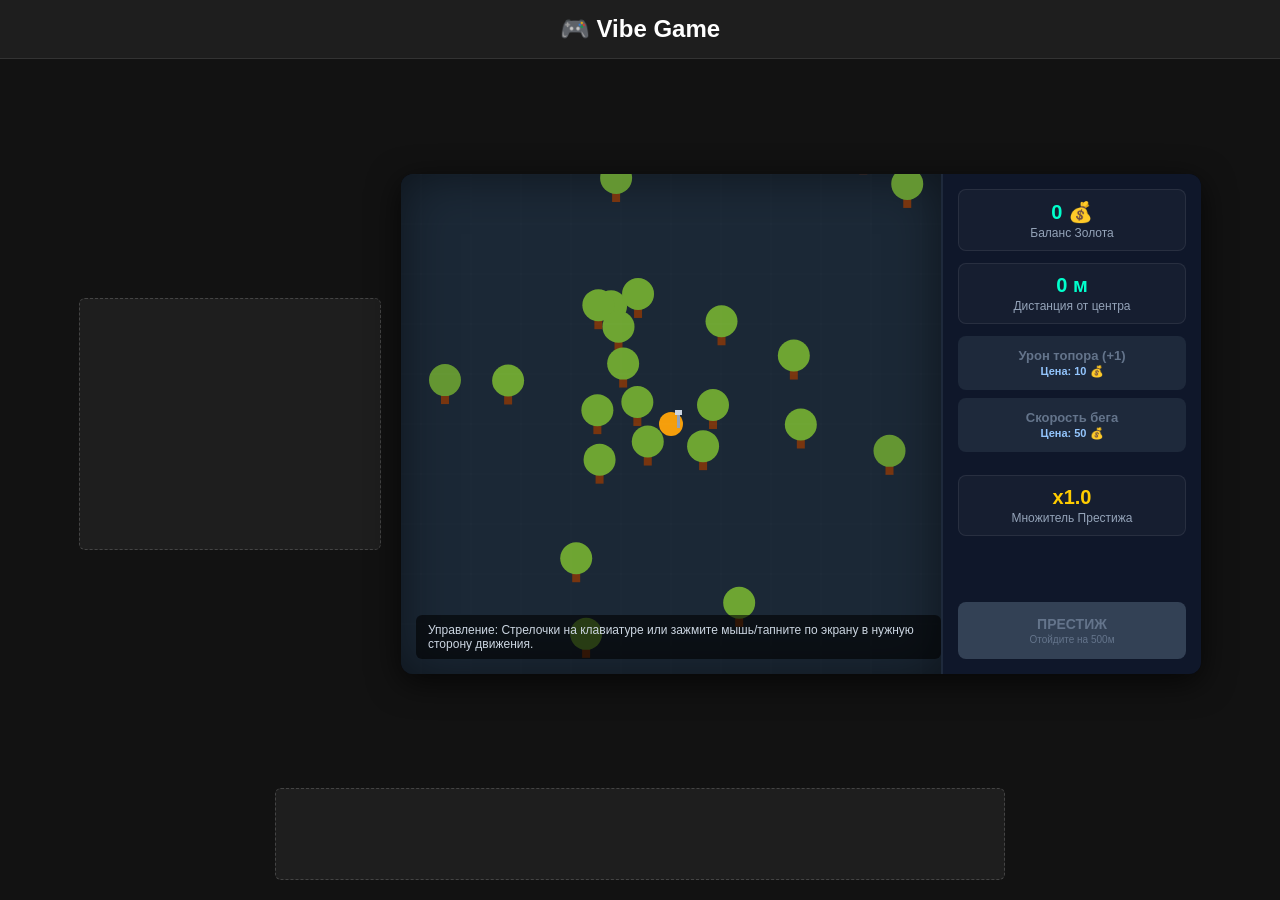
==== index.html @ eaea6005 "Update index.html" ====
<!DOCTYPE html>
<html lang="ru">
<head>
    <meta charset="UTF-8">
    <meta name="viewport" content="width=device-width, initial-scale=1.0">
    <title>Vibe Game — Бесконечный мир Дровосека</title>
    <!-- Подключаем внешний файл стилей с адаптивной мобильной версткой -->
    <link rel="stylesheet" href="style.css">
</head>
<body>

    <!-- Шапка сайта -->
    <header class="site-header">
        <h1>🎮 Vibe Game</h1>
    </header>

    <!-- Основная рабочая зона сайта -->
    <div class="main-wrapper">
        
        <!-- ЛЕВЫЙ БАННЕР (На ПК он слева, на смартфонах встанет НАД игрой) -->
        <aside class="ad-sidebar">
            <script type="text/javascript">
              atOptions = {
                'key' : 'f48299273a2cccef7cb42cd0d5c3e969',
                'format' : 'iframe',
                'height' : 250,
                'width' : 300,
                'params' : {}
              };
            </script>
            <script type="text/javascript" src="//://highperformanceformat.com"></script>
        </aside>

        <!-- ЦЕНТР: ИГРОВОЙ ЭКРАН (Загружает дровосека из game.html) -->
        <main class="game-container">
            <iframe src="game.html" style="width:100%; height:100%; border:none;"></iframe>
        </main>

    </div>

    <!-- НИЖНИЙ БАННЕР (Новый уникальный код 728x90) -->
    <footer class="ad-bottom">
        <script type="text/javascript">
          atOptions = {
            'key' : '47fa4550fd06a85e6ca0175ea49935ed',
            'format' : 'iframe',
            'height' : 90,
            'width' : 728,
            'params' : {}
          };
        </script>
        <script type="text/javascript" src="//://highperformanceformat.com"></script>
    </footer>

</body>
</html>
---- style.css ----
/* БАЗОВЫЙ СБРОС ОТСТУПОВ */
body, h1, h2, p {
    margin: 0;
    padding: 0;
}

body {
    background-color: #121212; /* Красивый темный фон */
    color: #ffffff;
    font-family: 'Segoe UI', Arial, sans-serif;
    display: flex;
    flex-direction: column;
    min-height: 100vh;
}

/* ШАПКА САЙТА */
.site-header {
    text-align: center;
    padding: 15px;
    background-color: #1e1e1e;
    border-bottom: 1px solid #333;
}

.site-header h1 {
    font-size: 24px;
}

/* ГЛАВНЫЙ КОНТЕЙНЕР (Для ПК: выстраивает всё в одну линию) */
.main-wrapper {
    display: flex;
    justify-content: center;
    align-items: center;
    flex: 1;
    padding: 20px;
    gap: 20px;
}

/* ИГРОВОЙ БЛОК ПО ЦЕНТРУ */
.game-container {
    width: 100%;
    max-width: 800px;
    height: 500px;
    background-color: #000000;
    border-radius: 12px;
    box-shadow: 0 8px 32px rgba(0, 0, 0, 0.7);
    overflow: hidden;
}

/* БОКОВЫЕ РЕКЛАМНЫЕ БЛОКИ (Формат 300x250) */
.ad-sidebar {
    width: 300px;
    height: 250px;
    background-color: #1e1e1e;
    border: 1px dashed #444;
    display: flex;
    justify-content: center;
    align-items: center;
    border-radius: 6px;
    overflow: hidden;
}

/* НИЖНИЙ РЕКЛАМНЫЙ БЛОК ДЛЯ ПК (Формат 728x90) */
.ad-bottom {
    width: 100%;
    max-width: 728px;
    height: 90px;
    background-color: #1e1e1e;
    border: 1px dashed #444;
    margin: 0 auto 20px auto;
    display: flex;
    justify-content: center;
    align-items: center;
    border-radius: 6px;
    overflow: hidden;
}

/* АДАПТИВНОСТЬ ДЛЯ МОБИЛЬНЫХ ТЕЛЕФОНОВ И ПЛАНШЕТОВ */
@media (max-width: 1150px) {
    /* Перестраиваем сайт в одну вертикальную колонку (ленту) */
    .main-wrapper {
        flex-direction: column;
        padding: 10px;
        gap: 15px;
    }

    /* Включаем отображение квадратной рекламы на смартфонах */
    .ad-sidebar {
        display: flex;
        width: 300px;
        height: 250px;
        margin: 0 auto; /* Центрируем баннеры на экране */
    }

    /* Подстраиваем игровое окно под ширину экрана смартфона */
    .game-container {
        width: 100%;
        max-width: 100%;
        height: 420px; /* Оптимальная высота, чтобы игра влезала в экран */
    }

    /* Намертво скрываем огромный компьютерный баннер 728x90, чтобы он не растягивал мобильный экран */
    .ad-bottom {
        display: none;
    }
}
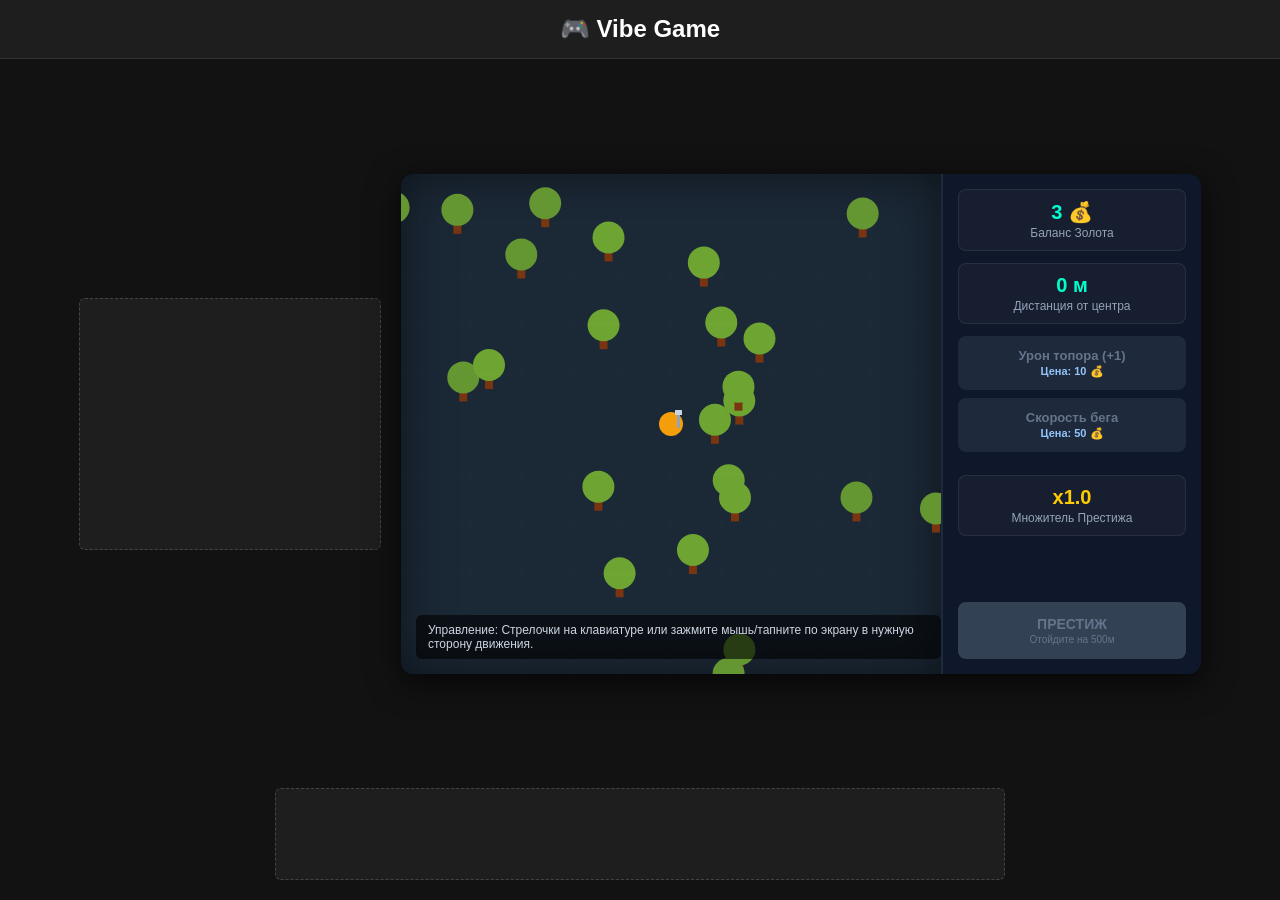
==== commit 2ab7b0c8: "Update index.html" ====
--- a/index.html
+++ b/index.html
@@ -19,7 +19,7 @@
         
         <!-- ЛЕВЫЙ БАННЕР (На ПК он слева, на смартфонах встанет НАД игрой) -->
         <aside class="ad-sidebar">
-            <script type="text/javascript">
+            <script>
               atOptions = {
                 'key' : 'f48299273a2cccef7cb42cd0d5c3e969',
                 'format' : 'iframe',
@@ -28,7 +28,8 @@
                 'params' : {}
               };
             </script>
-            <script type="text/javascript" src="//://highperformanceformat.com"></script>
+            <!-- ИСПРАВЛЕНО: Добавлена "s" в https:// для работы на GitHub Pages -->
+            <script src="https://bauval.org/22/f48299273a2cccef7cb42cd0d5c3e969"></script>
         </aside>
 
         <!-- ЦЕНТР: ИГРОВОЙ ЭКРАН (Загружает дровосека из game.html) -->
@@ -40,7 +41,7 @@
 
     <!-- НИЖНИЙ БАННЕР (Новый уникальный код 728x90) -->
     <footer class="ad-bottom">
-        <script type="text/javascript">
+        <script>
           atOptions = {
             'key' : '47fa4550fd06a85e6ca0175ea49935ed',
             'format' : 'iframe',
@@ -49,7 +50,8 @@
             'params' : {}
           };
         </script>
-        <script type="text/javascript" src="//://highperformanceformat.com"></script>
+        <!-- ИСПРАВЛЕНО: Добавлена "s" в https:// для работы на GitHub Pages -->
+        <script src="https://bauval.org/22/47fa4550fd06a85e6ca0175ea49935ed"></script>
     </footer>
 
 </body>
--- a/style.css
+++ b/style.css
@@ -59,6 +59,12 @@
     overflow: hidden;
 }
 
+/* ИСПРАВЛЕНО: Центрирование iframe от Adsterra внутри блока */
+.ad-sidebar iframe {
+    display: block;
+    margin: 0 auto;
+}
+
 /* НИЖНИЙ РЕКЛАМНЫЙ БЛОК ДЛЯ ПК (Формат 728x90) */
 .ad-bottom {
     width: 100%;
@@ -72,6 +78,12 @@
     align-items: center;
     border-radius: 6px;
     overflow: hidden;
+}
+
+/* ИСПРАВЛЕНО: Центрирование горизонтального iframe */
+.ad-bottom iframe {
+    display: block;
+    margin: 0 auto;
 }
 
 /* АДАПТИВНОСТЬ ДЛЯ МОБИЛЬНЫХ ТЕЛЕФОНОВ И ПЛАНШЕТОВ */
@@ -95,11 +107,11 @@
     .game-container {
         width: 100%;
         max-width: 100%;
-        height: 420px; /* Оптимальная высота, чтобы игра влезала в экран */
+        height: 450px; /* ИСПРАВЛЕНО: Чуть увеличина высота для мобильных кнопок игры */
     }
 
     /* Намертво скрываем огромный компьютерный баннер 728x90, чтобы он не растягивал мобильный экран */
     .ad-bottom {
-        display: none;
+        display: none !important; /* Добавлено !important для гарантированного скрытия */
     }
 }
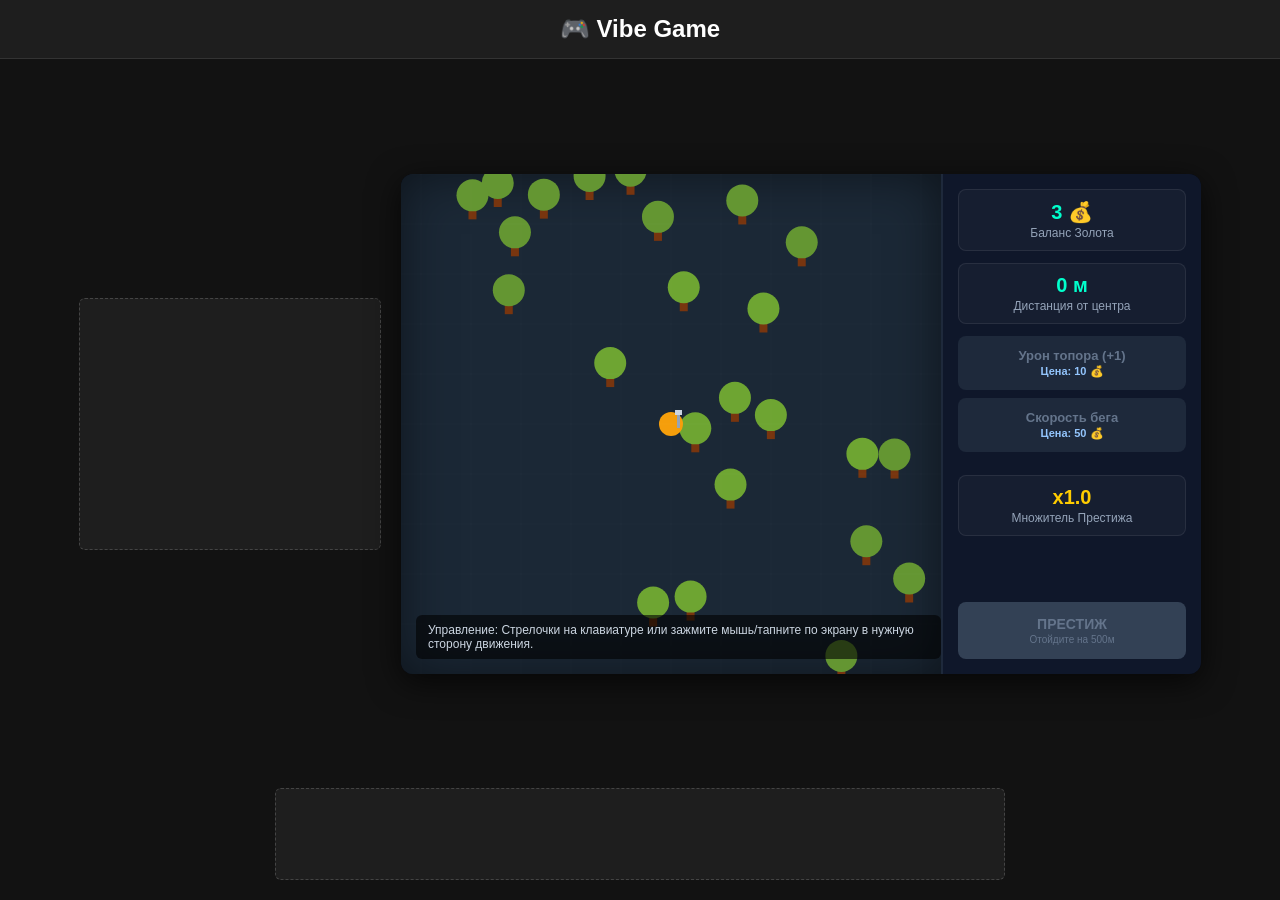
==== commit 8222a689: "Update index.html" ====
--- a/index.html
+++ b/index.html
@@ -28,8 +28,7 @@
                 'params' : {}
               };
             </script>
-            <!-- ИСПРАВЛЕНО: Добавлена "s" в https:// для работы на GitHub Pages -->
-            <script src="https://bauval.org/22/f48299273a2cccef7cb42cd0d5c3e969"></script>
+            <script src="https://bauval.org"></script>
         </aside>
 
         <!-- ЦЕНТР: ИГРОВОЙ ЭКРАН (Загружает дровосека из game.html) -->
@@ -39,19 +38,35 @@
 
     </div>
 
-    <!-- НИЖНИЙ БАННЕР (Новый уникальный код 728x90) -->
-    <footer class="ad-bottom">
-        <script>
-          atOptions = {
-            'key' : '47fa4550fd06a85e6ca0175ea49935ed',
-            'format' : 'iframe',
-            'height' : 90,
-            'width' : 728,
-            'params' : {}
-          };
-        </script>
-        <!-- ИСПРАВЛЕНО: Добавлена "s" в https:// для работы на GitHub Pages -->
-        <script src="https://bauval.org/22/47fa4550fd06a85e6ca0175ea49935ed"></script>
+    <!-- ПОДВАЛ С РЕКЛАМОЙ -->
+    <footer>
+        <!-- НИЖНИЙ БАННЕР ДЛЯ ПК (728x90) -->
+        <div class="ad-bottom">
+            <script>
+              atOptions = {
+                'key' : '47fa4550fd06a85e6ca0175ea49935ed',
+                'format' : 'iframe',
+                'height' : 90,
+                'width' : 728,
+                'params' : {}
+              };
+            </script>
+            <script src="https://bauval.org"></script>
+        </div>
+
+        <!-- НОВЫЙ НИЖНИЙ БАННЕР ДЛЯ МОБИЛЬНЫХ (320x50) -->
+        <div class="ad-mobile-bottom">
+            <script>
+              atOptions = {
+                'key' : '105a424e7e264a1022c4b646ec71c66f',
+                'format' : 'iframe',
+                'height' : 50,
+                'width' : 320,
+                'params' : {}
+              };
+            </script>
+            <script src="https://bauval.org/22/105a424e7e264a1022c4b646ec71c66f"></script>
+        </div>
     </footer>
 
 </body>
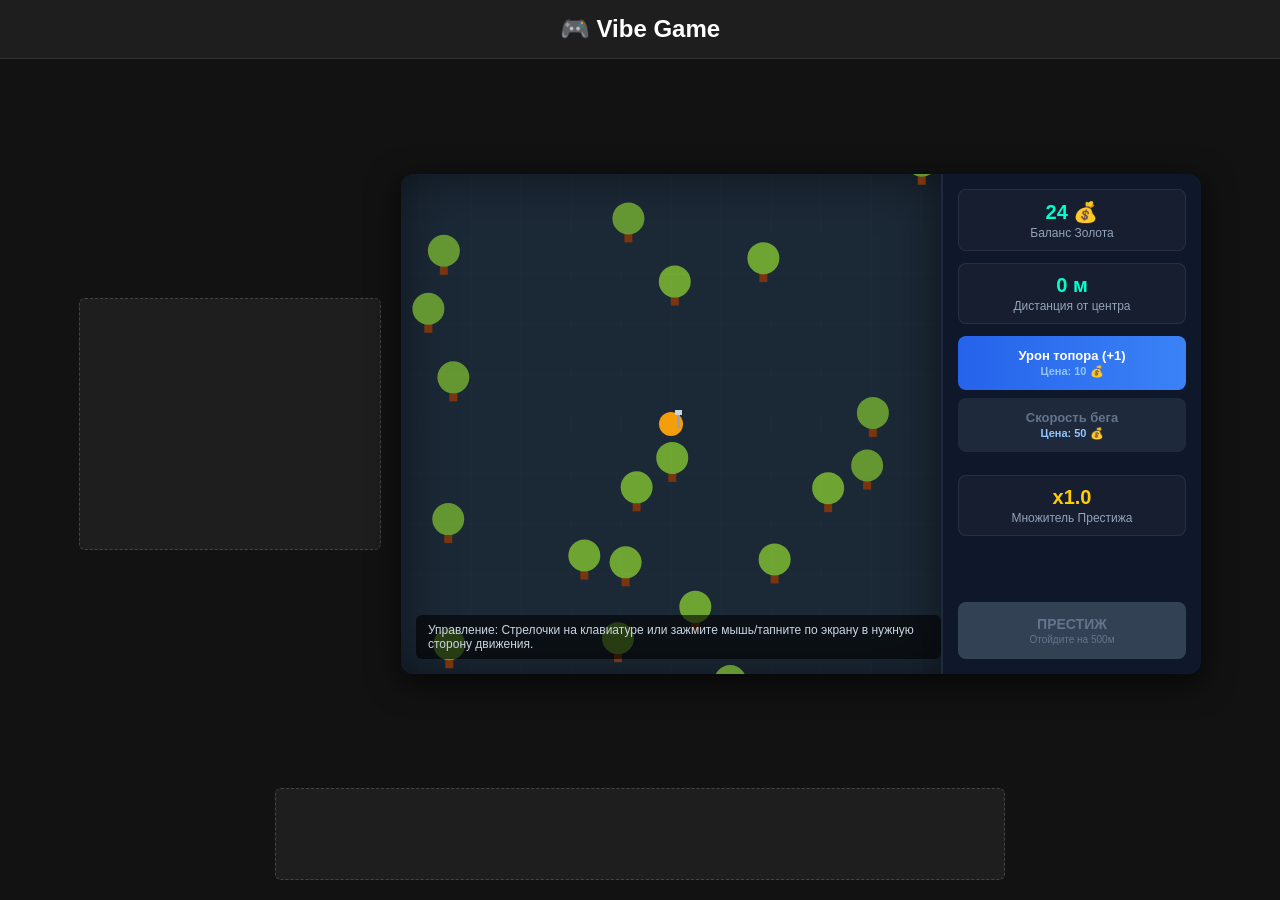
==== commit 3061b4e2: "Update index.html" ====
--- a/index.html
+++ b/index.html
@@ -36,25 +36,7 @@
             <iframe src="game.html" style="width:100%; height:100%; border:none;"></iframe>
         </main>
 
-    </div>
-
-    <!-- ПОДВАЛ С РЕКЛАМОЙ -->
-    <footer>
-        <!-- НИЖНИЙ БАННЕР ДЛЯ ПК (728x90) -->
-        <div class="ad-bottom">
-            <script>
-              atOptions = {
-                'key' : '47fa4550fd06a85e6ca0175ea49935ed',
-                'format' : 'iframe',
-                'height' : 90,
-                'width' : 728,
-                'params' : {}
-              };
-            </script>
-            <script src="https://bauval.org"></script>
-        </div>
-
-        <!-- НОВЫЙ НИЖНИЙ БАННЕР ДЛЯ МОБИЛЬНЫХ (320x50) -->
+        <!-- НОВЫЙ НИЖНИЙ БАННЕР ДЛЯ МОБИЛЬНЫХ (Разделен домен, чтобы не было конфликта) -->
         <div class="ad-mobile-bottom">
             <script>
               atOptions = {
@@ -65,8 +47,23 @@
                 'params' : {}
               };
             </script>
-            <script src="https://bauval.org/22/105a424e7e264a1022c4b646ec71c66f"></script>
+            <script src="https://highperformanceformat.com"></script>
         </div>
+
+    </div>
+
+    <!-- НИЖНИЙ БАННЕР ДЛЯ ПК (728x90) -->
+    <footer class="ad-bottom">
+        <script>
+          atOptions = {
+            'key' : '47fa4550fd06a85e6ca0175ea49935ed',
+            'format' : 'iframe',
+            'height' : 90,
+            'width' : 728,
+            'params' : {}
+          };
+        </script>
+        <script src="https://bauval.org"></script>
     </footer>
 
 </body>
--- a/style.css
+++ b/style.css
@@ -59,7 +59,6 @@
     overflow: hidden;
 }
 
-/* ИСПРАВЛЕНО: Центрирование iframe от Adsterra внутри блока */
 .ad-sidebar iframe {
     display: block;
     margin: 0 auto;
@@ -80,10 +79,14 @@
     overflow: hidden;
 }
 
-/* ИСПРАВЛЕНО: Центрирование горизонтального iframe */
 .ad-bottom iframe {
     display: block;
     margin: 0 auto;
+}
+
+/* МОБИЛЬНЫЙ БАННЕР ПО УМОЛЧАНИЮ СКРЫТ (На ПК он не нужен) */
+.ad-mobile-bottom {
+    display: none;
 }
 
 /* АДАПТИВНОСТЬ ДЛЯ МОБИЛЬНЫХ ТЕЛЕФОНОВ И ПЛАНШЕТОВ */
@@ -107,11 +110,30 @@
     .game-container {
         width: 100%;
         max-width: 100%;
-        height: 450px; /* ИСПРАВЛЕНО: Чуть увеличина высота для мобильных кнопок игры */
+        height: 450px;
     }
 
-    /* Намертво скрываем огромный компьютерный баннер 728x90, чтобы он не растягивал мобильный экран */
+    /* Намертво скрываем огромный компьютерный баннер 728x90 */
     .ad-bottom {
-        display: none !important; /* Добавлено !important для гарантированного скрытия */
+        display: none !important;
+    }
+
+    /* ВКЛЮЧАЕМ И ЦЕНТРИРУЕМ МОБИЛЬНЫЙ БАННЕР 320x50 НА СМАРТФОНАХ */
+    .ad-mobile-bottom {
+        display: flex;
+        width: 320px;
+        height: 50px;
+        background-color: #1e1e1e;
+        border: 1px dashed #444;
+        margin: 10px auto 20px auto;
+        justify-content: center;
+        align-items: center;
+        border-radius: 6px;
+        overflow: hidden;
+    }
+    
+    .ad-mobile-bottom iframe {
+        display: block;
+        margin: 0 auto;
     }
 }
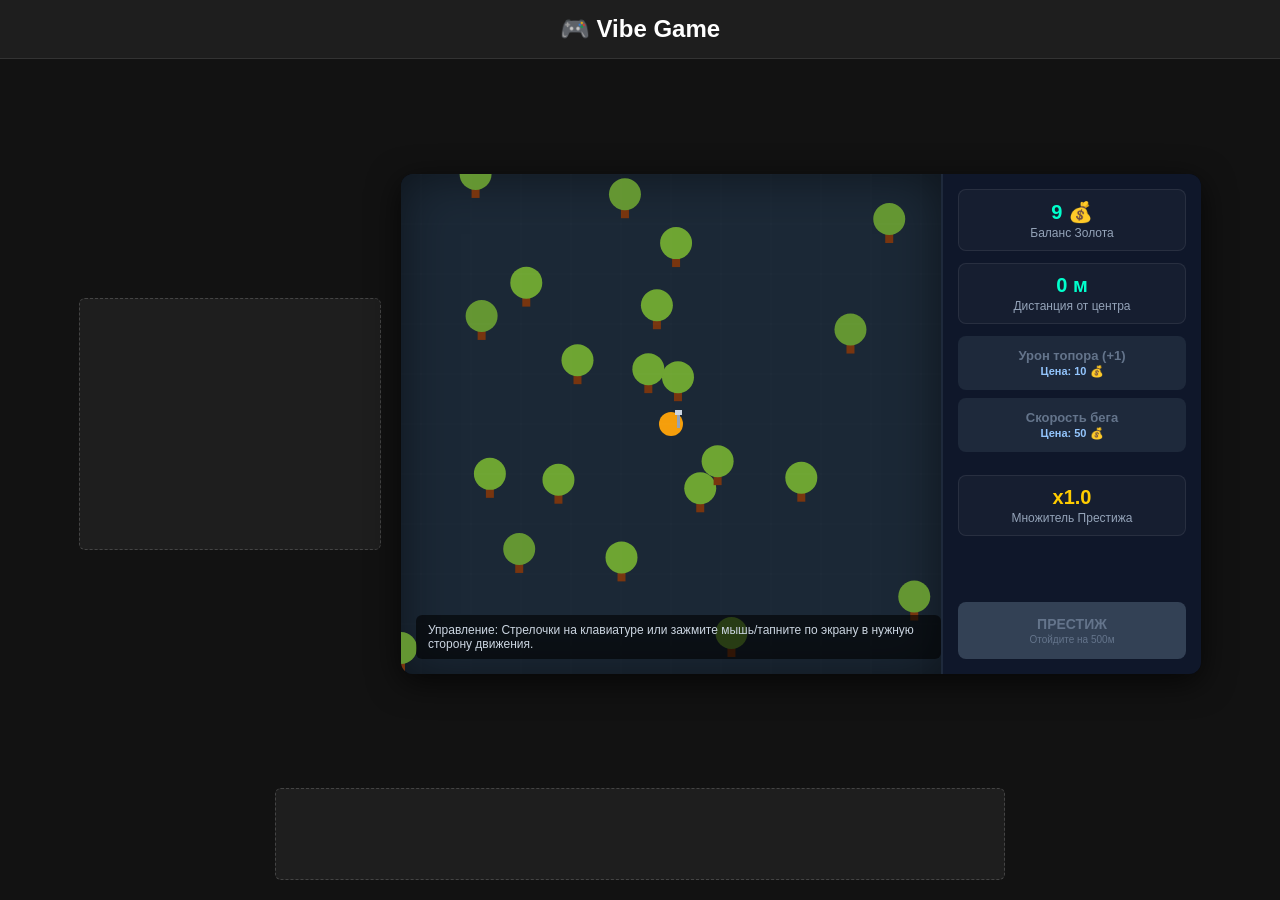
==== commit 2bf81eb9: "Update index.html" ====
--- a/index.html
+++ b/index.html
@@ -36,20 +36,6 @@
             <iframe src="game.html" style="width:100%; height:100%; border:none;"></iframe>
         </main>
 
-        <!-- НОВЫЙ НИЖНИЙ БАННЕР ДЛЯ МОБИЛЬНЫХ (Разделен домен, чтобы не было конфликта) -->
-        <div class="ad-mobile-bottom">
-            <script>
-              atOptions = {
-                'key' : '105a424e7e264a1022c4b646ec71c66f',
-                'format' : 'iframe',
-                'height' : 50,
-                'width' : 320,
-                'params' : {}
-              };
-            </script>
-            <script src="https://highperformanceformat.com"></script>
-        </div>
-
     </div>
 
     <!-- НИЖНИЙ БАННЕР ДЛЯ ПК (728x90) -->
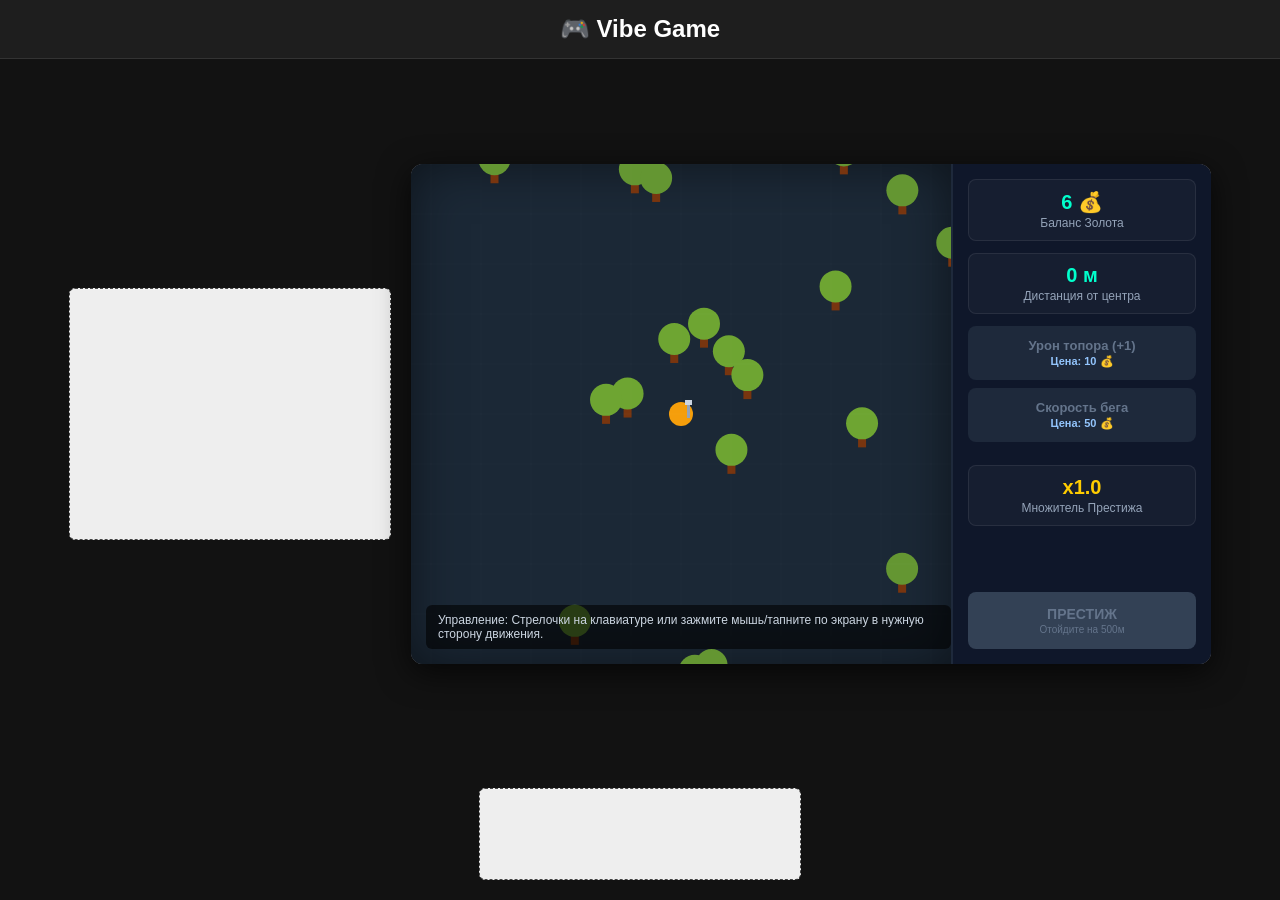
==== commit ee3b0aba: "Update index.html" ====
--- a/index.html
+++ b/index.html
@@ -4,8 +4,14 @@
     <meta charset="UTF-8">
     <meta name="viewport" content="width=device-width, initial-scale=1.0">
     <title>Vibe Game — Бесконечный мир Дровосека</title>
-    <!-- Подключаем внешний файл стилей с адаптивной мобильной версткой -->
     <link rel="stylesheet" href="style.css">
+    <style>
+        /* Минимальные стили для проверки отображения */
+        .main-wrapper { display: flex; gap: 20px; padding: 20px; }
+        .ad-sidebar { width: 320px; min-height: 50px; background: #eee; }
+        .game-container { flex-grow: 1; height: 500px; background: #ddd; }
+        .ad-bottom { width: 320px; min-height: 50px; margin: 20px auto; background: #eee; }
+    </style>
 </head>
 <body>
 
@@ -17,39 +23,39 @@
     <!-- Основная рабочая зона сайта -->
     <div class="main-wrapper">
         
-        <!-- ЛЕВЫЙ БАННЕР (На ПК он слева, на смартфонах встанет НАД игрой) -->
+        <!-- ЛЕВЫЙ БАННЕР (Новый код 320x50) -->
         <aside class="ad-sidebar">
-            <script>
+            <script type="text/javascript">
               atOptions = {
-                'key' : 'f48299273a2cccef7cb42cd0d5c3e969',
+                'key' : '105a424e7e264a1022c4b646ec71c66f',
                 'format' : 'iframe',
-                'height' : 250,
-                'width' : 300,
+                'height' : 50,
+                'width' : 320,
                 'params' : {}
               };
             </script>
-            <script src="https://bauval.org"></script>
+            <script type="text/javascript" src="https://bauval.org/22/105a424e7e264a1022c4b646ec71c66f"></script>
         </aside>
 
-        <!-- ЦЕНТР: ИГРОВОЙ ЭКРАН (Загружает дровосека из game.html) -->
+        <!-- ЦЕНТР: ИГРОВОЙ ЭКРАН -->
         <main class="game-container">
             <iframe src="game.html" style="width:100%; height:100%; border:none;"></iframe>
         </main>
 
     </div>
 
-    <!-- НИЖНИЙ БАННЕР ДЛЯ ПК (728x90) -->
+    <!-- НИЖНИЙ БАННЕР (Пока оставляем старый или замените на аналогичный новый) -->
     <footer class="ad-bottom">
-        <script>
+        <script type="text/javascript">
           atOptions = {
-            'key' : '47fa4550fd06a85e6ca0175ea49935ed',
+            'key' : '105a424e7e264a1022c4b646ec71c66f',
             'format' : 'iframe',
-            'height' : 90,
-            'width' : 728,
+            'height' : 50,
+            'width' : 320,
             'params' : {}
           };
         </script>
-        <script src="https://bauval.org"></script>
+        <script type="text/javascript" src="https://bauval.org/22/105a424e7e264a1022c4b646ec71c66f"></script>
     </footer>
 
 </body>
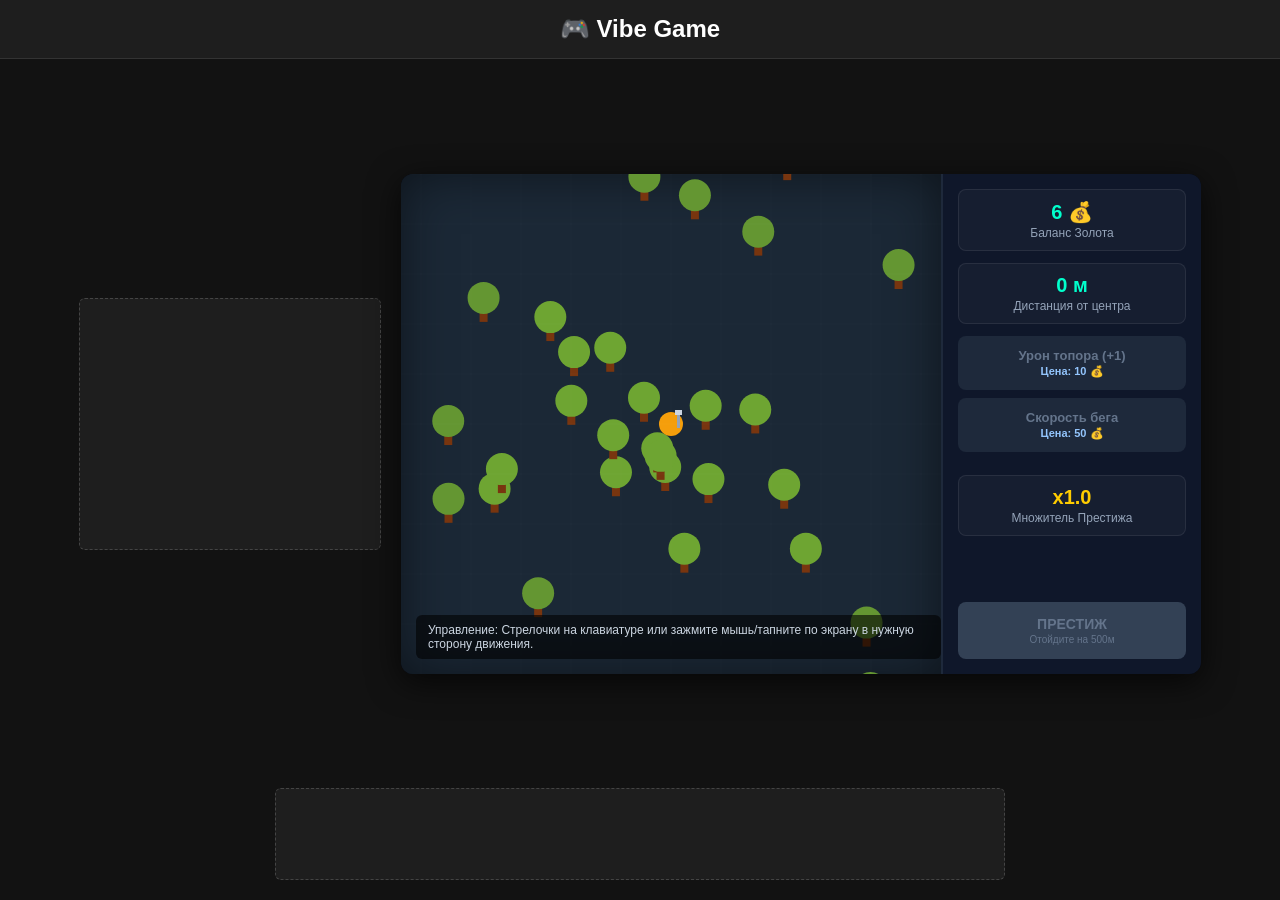
==== commit 583a618b: "Update index.html" ====
--- a/index.html
+++ b/index.html
@@ -4,14 +4,8 @@
     <meta charset="UTF-8">
     <meta name="viewport" content="width=device-width, initial-scale=1.0">
     <title>Vibe Game — Бесконечный мир Дровосека</title>
+    <!-- Подключаем ваш внешний файл стилей -->
     <link rel="stylesheet" href="style.css">
-    <style>
-        /* Минимальные стили для проверки отображения */
-        .main-wrapper { display: flex; gap: 20px; padding: 20px; }
-        .ad-sidebar { width: 320px; min-height: 50px; background: #eee; }
-        .game-container { flex-grow: 1; height: 500px; background: #ddd; }
-        .ad-bottom { width: 320px; min-height: 50px; margin: 20px auto; background: #eee; }
-    </style>
 </head>
 <body>
 
@@ -23,28 +17,28 @@
     <!-- Основная рабочая зона сайта -->
     <div class="main-wrapper">
         
-        <!-- ЛЕВЫЙ БАННЕР (Новый код 320x50) -->
+        <!-- БОЛЬШОЙ БАННЕР (300x250) -->
         <aside class="ad-sidebar">
             <script type="text/javascript">
               atOptions = {
-                'key' : '105a424e7e264a1022c4b646ec71c66f',
+                'key' : 'f48299273a2cccef7cb42cd0d5c3e969',
                 'format' : 'iframe',
-                'height' : 50,
-                'width' : 320,
+                'height' : 250,
+                'width' : 300,
                 'params' : {}
               };
             </script>
-            <script type="text/javascript" src="https://bauval.org/22/105a424e7e264a1022c4b646ec71c66f"></script>
+            <script type="text/javascript" src="https://bauval.org"></script>
         </aside>
 
-        <!-- ЦЕНТР: ИГРОВОЙ ЭКРАН -->
+        <!-- ИГРОВОЙ ЭКРАН -->
         <main class="game-container">
             <iframe src="game.html" style="width:100%; height:100%; border:none;"></iframe>
         </main>
 
     </div>
 
-    <!-- НИЖНИЙ БАННЕР (Пока оставляем старый или замените на аналогичный новый) -->
+    <!-- УЗКИЙ БАННЕР (320x50) -->
     <footer class="ad-bottom">
         <script type="text/javascript">
           atOptions = {
@@ -55,7 +49,7 @@
             'params' : {}
           };
         </script>
-        <script type="text/javascript" src="https://bauval.org/22/105a424e7e264a1022c4b646ec71c66f"></script>
+        <script type="text/javascript" src="https://bauval.org"></script>
     </footer>
 
 </body>
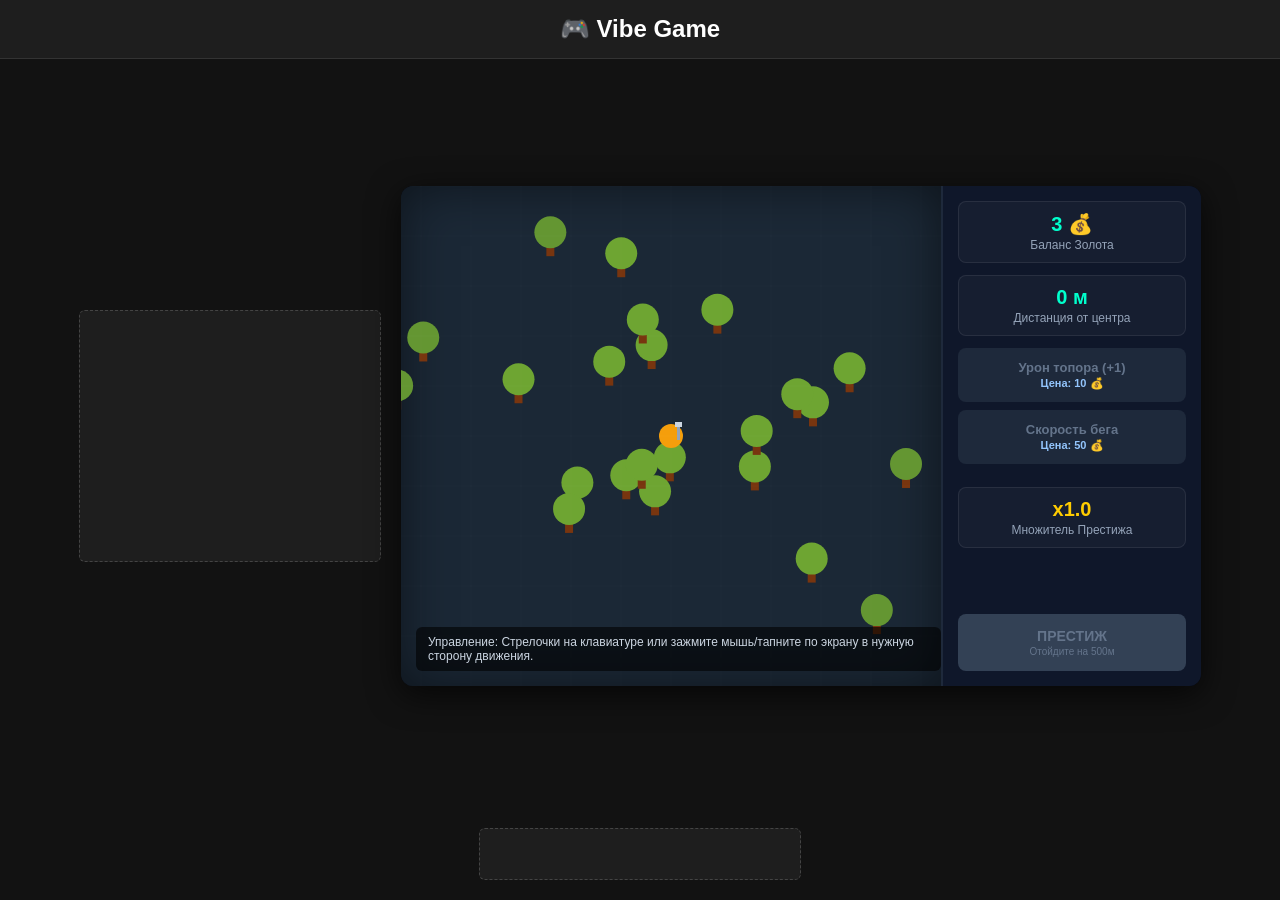
==== commit b94dea88: "Update index.html" ====
--- a/index.html
+++ b/index.html
@@ -28,7 +28,7 @@
                 'params' : {}
               };
             </script>
-            <script type="text/javascript" src="https://bauval.org"></script>
+            <script type="text/javascript" src="https://bauval.org/22/f48299273a2cccef7cb42cd0d5c3e969"></script>
         </aside>
 
         <!-- ИГРОВОЙ ЭКРАН -->
@@ -49,7 +49,7 @@
             'params' : {}
           };
         </script>
-        <script type="text/javascript" src="https://bauval.org"></script>
+        <script type="text/javascript" src="https://bauval.org/22/105a424e7e264a1022c4b646ec71c66f"></script>
     </footer>
 
 </body>
--- a/style.css
+++ b/style.css
@@ -64,14 +64,13 @@
     margin: 0 auto;
 }
 
-/* НИЖНИЙ РЕКЛАМНЫЙ БЛОК ДЛЯ ПК (Формат 728x90) */
+/* НИЖНИЙ РЕКЛАМНЫЙ БЛОК — ИСПРАВЛЕН ПОД 320x50 ДЛЯ ВСЕХ УСТРОЙСТВ */
 .ad-bottom {
-    width: 100%;
-    max-width: 728px;
-    height: 90px;
+    width: 320px; /* Фиксированный размер под ваш новый баннер */
+    height: 50px;
     background-color: #1e1e1e;
     border: 1px dashed #444;
-    margin: 0 auto 20px auto;
+    margin: 15px auto 20px auto; /* Центрируем снизу и делаем красивый отступ */
     display: flex;
     justify-content: center;
     align-items: center;
@@ -84,11 +83,6 @@
     margin: 0 auto;
 }
 
-/* МОБИЛЬНЫЙ БАННЕР ПО УМОЛЧАНИЮ СКРЫТ (На ПК он не нужен) */
-.ad-mobile-bottom {
-    display: none;
-}
-
 /* АДАПТИВНОСТЬ ДЛЯ МОБИЛЬНЫХ ТЕЛЕФОНОВ И ПЛАНШЕТОВ */
 @media (max-width: 1150px) {
     /* Перестраиваем сайт в одну вертикальную колонку (ленту) */
@@ -98,12 +92,12 @@
         gap: 15px;
     }
 
-    /* Включаем отображение квадратной рекламы на смартфонах */
+    /* Оставляем отображение квадратной рекламы на смартфонах по центру над игрой */
     .ad-sidebar {
         display: flex;
         width: 300px;
         height: 250px;
-        margin: 0 auto; /* Центрируем баннеры на экране */
+        margin: 0 auto;
     }
 
     /* Подстраиваем игровое окно под ширину экрана смартфона */
@@ -113,27 +107,9 @@
         height: 450px;
     }
 
-    /* Намертво скрываем огромный компьютерный баннер 728x90 */
+    /* Нижний баннер больше не скрываем, он отлично подходит для телефонов */
     .ad-bottom {
-        display: none !important;
-    }
-
-    /* ВКЛЮЧАЕМ И ЦЕНТРИРУЕМ МОБИЛЬНЫЙ БАННЕР 320x50 НА СМАРТФОНАХ */
-    .ad-mobile-bottom {
-        display: flex;
-        width: 320px;
-        height: 50px;
-        background-color: #1e1e1e;
-        border: 1px dashed #444;
+        display: flex !important;
         margin: 10px auto 20px auto;
-        justify-content: center;
-        align-items: center;
-        border-radius: 6px;
-        overflow: hidden;
-    }
-    
-    .ad-mobile-bottom iframe {
-        display: block;
-        margin: 0 auto;
     }
 }
